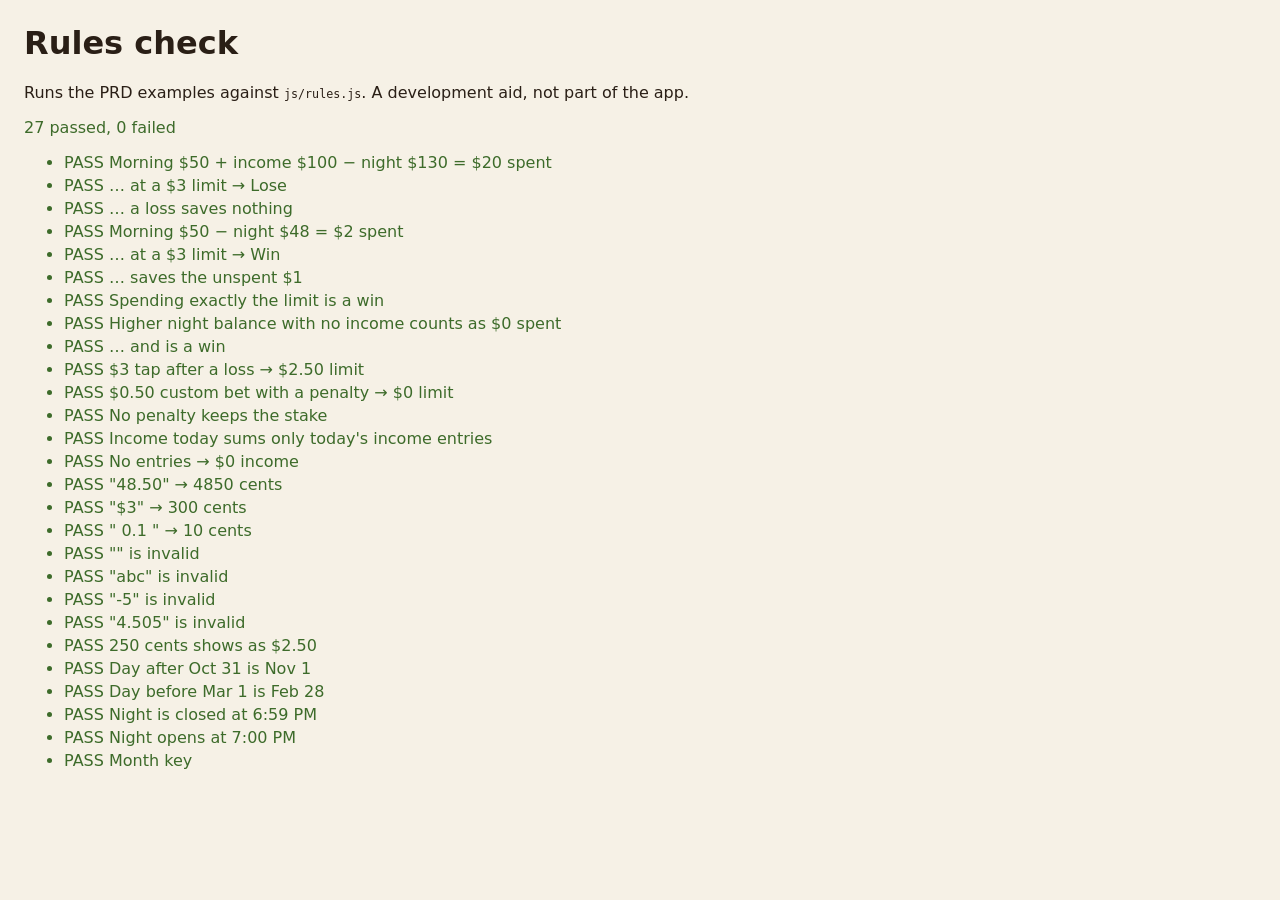
==== tests.html @ 1b7f57a8 "Add morning bet and night verdict Co-Authored-By: Claude Opus 5.5 <noreply@anthropic.com>" ====
<!doctype html>
<html lang="en">
<head>
  <meta charset="utf-8">
  <meta name="viewport" content="width=device-width, initial-scale=1">
  <title>Rules Check</title>
  <style>
    body { font-family: system-ui, sans-serif; margin: 24px; background: #f6f1e6; color: #2a1f16; }
    li { margin: 4px 0; }
    .pass { color: #3d6b2a; }
    .fail { color: #a32a1c; font-weight: bold; }
    code { font-size: 0.9em; }
  </style>
</head>
<body>
  <h1>Rules check</h1>
  <p>Runs the PRD examples against <code>js/rules.js</code>. A development aid, not part of the app.</p>
  <p id="summary"></p>
  <ul id="results"></ul>

  <script src="js/dates.js"></script>
  <script src="js/rules.js"></script>
  <script>
    (function () {
      var R = BY.rules, D = BY.dates;
      var results = [];

      function check(name, actual, expected) {
        var ok = JSON.stringify(actual) === JSON.stringify(expected);
        results.push({ name: name, ok: ok, actual: actual, expected: expected });
      }

      function dataWith(entries) {
        return { diary: { startingBalance: 0, entries: entries } };
      }

      // ---- Verdict (prd.md > Night Check-in and Verdict) ----
      var a = R.settleDay(5000, 10000, 13000, 300);
      check('Morning $50 + income $100 − night $130 = $20 spent', a.actualSpent, 2000);
      check('… at a $3 limit → Lose', a.result, 'loss');
      check('… a loss saves nothing', a.saved, 0);

      var b = R.settleDay(5000, 0, 4800, 300);
      check('Morning $50 − night $48 = $2 spent', b.actualSpent, 200);
      check('… at a $3 limit → Win', b.result, 'win');
      check('… saves the unspent $1', b.saved, 100);

      check('Spending exactly the limit is a win', R.settleDay(5000, 0, 4700, 300).result, 'win');
      check('Higher night balance with no income counts as $0 spent', R.settleDay(5000, 0, 5200, 300).actualSpent, 0);
      check('… and is a win', R.settleDay(5000, 0, 5200, 300).result, 'win');

      // ---- Limits (prd.md > Morning Bet, States and Boundaries) ----
      check('$3 tap after a loss → $2.50 limit', R.limitFor(300, 50), 250);
      check('$0.50 custom bet with a penalty → $0 limit', R.limitFor(50, 50), 0);
      check('No penalty keeps the stake', R.limitFor(1000, 0), 1000);

      // ---- Income from the diary ----
      var diary = dataWith([
        { date: '2026-10-04', type: 'income', amount: 10000 },
        { date: '2026-10-04', type: 'spending', amount: 400 },
        { date: '2026-10-03', type: 'income', amount: 2500 },
        { date: '2026-10-04', type: 'income', amount: 150 }
      ]);
      check('Income today sums only today\'s income entries', R.incomeOn(diary, '2026-10-04'), 10150);
      check('No entries → $0 income', R.incomeOn(dataWith([]), '2026-10-04'), 0);

      // ---- Money input ----
      check('"48.50" → 4850 cents', R.parseMoney('48.50'), 4850);
      check('"$3" → 300 cents', R.parseMoney('$3'), 300);
      check('" 0.1 " → 10 cents', R.parseMoney(' 0.1 '), 10);
      check('"" is invalid', R.parseMoney(''), null);
      check('"abc" is invalid', R.parseMoney('abc'), null);
      check('"-5" is invalid', R.parseMoney('-5'), null);
      check('"4.505" is invalid', R.parseMoney('4.505'), null);
      check('250 cents shows as $2.50', R.formatMoney(250), '$2.50');

      // ---- Dates ----
      check('Day after Oct 31 is Nov 1', D.addDays('2026-10-31', 1), '2026-11-01');
      check('Day before Mar 1 is Feb 28', D.addDays('2026-03-01', -1), '2026-02-28');
      check('Night is closed at 6:59 PM', D.isNightOpen(new Date(2026, 9, 4, 18, 59)), false);
      check('Night opens at 7:00 PM', D.isNightOpen(new Date(2026, 9, 4, 19, 0)), true);
      check('Month key', D.monthKey(new Date(2026, 9, 4)), '2026-10');

      // ---- Show results ----
      var list = document.getElementById('results');
      var failed = 0;
      results.forEach(function (r) {
        var li = document.createElement('li');
        li.className = r.ok ? 'pass' : 'fail';
        li.textContent = (r.ok ? 'PASS  ' : 'FAIL  ') + r.name +
          (r.ok ? '' : '  (got ' + JSON.stringify(r.actual) + ', expected ' + JSON.stringify(r.expected) + ')');
        list.appendChild(li);
        if (!r.ok) failed++;
      });
      var summary = document.getElementById('summary');
      summary.textContent = (results.length - failed) + ' passed, ' + failed + ' failed';
      summary.className = failed ? 'fail' : 'pass';
      summary.dataset.passed = results.length - failed;
      summary.dataset.failed = failed;
    })();
  </script>
</body>
</html>
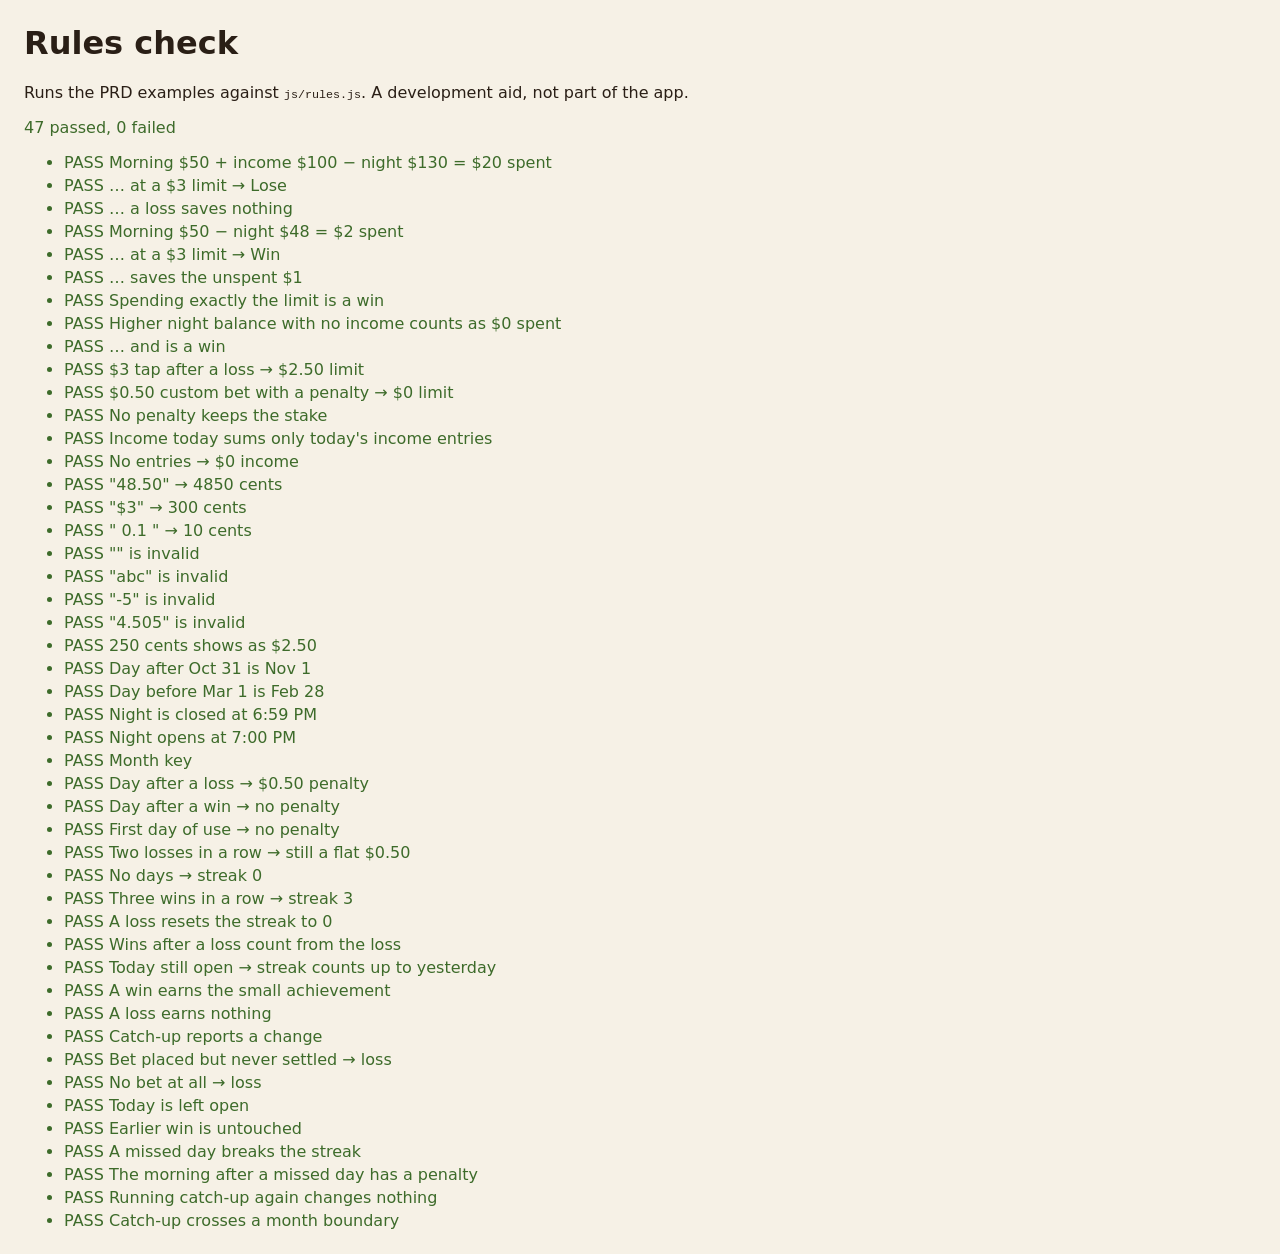
==== commit 76bf37fa: "Add streaks, penalties, and win achievements Co-Authored-By: Claude Opus 5.5 <noreply@anthropic.com>" ====
--- a/tests.html
+++ b/tests.html
@@ -20,6 +20,7 @@
 
   <script src="js/dates.js"></script>
   <script src="js/rules.js"></script>
+  <script src="js/catchup.js"></script>
   <script>
     (function () {
       var R = BY.rules, D = BY.dates;
@@ -81,6 +82,43 @@
       check('Night opens at 7:00 PM', D.isNightOpen(new Date(2026, 9, 4, 19, 0)), true);
       check('Month key', D.monthKey(new Date(2026, 9, 4)), '2026-10');
 
+      // ---- Penalty (prd.md > Morning Bet) ----
+      function day(result) { return { stake: 300, penalty: 0, limit: 300, result: result }; }
+      check('Day after a loss → $0.50 penalty', R.penaltyFor({ days: { '2026-10-03': day('loss') } }, '2026-10-04'), 50);
+      check('Day after a win → no penalty', R.penaltyFor({ days: { '2026-10-03': day('win') } }, '2026-10-04'), 0);
+      check('First day of use → no penalty', R.penaltyFor({ days: {} }, '2026-10-04'), 0);
+      check('Two losses in a row → still a flat $0.50', R.penaltyFor({ days: { '2026-10-02': day('loss'), '2026-10-03': day('loss') } }, '2026-10-04'), 50);
+
+      // ---- Streak (prd.md > Streaks and Achievements) ----
+      check('No days → streak 0', R.currentStreak({ days: {} }), 0);
+      check('Three wins in a row → streak 3', R.currentStreak({ days: {
+        '2026-10-01': day('win'), '2026-10-02': day('win'), '2026-10-03': day('win') } }), 3);
+      check('A loss resets the streak to 0', R.currentStreak({ days: {
+        '2026-10-01': day('win'), '2026-10-02': day('win'), '2026-10-03': day('loss') } }), 0);
+      check('Wins after a loss count from the loss', R.currentStreak({ days: {
+        '2026-10-01': day('win'), '2026-10-02': day('loss'), '2026-10-03': day('win'), '2026-10-04': day('win') } }), 2);
+      check('Today still open → streak counts up to yesterday', R.currentStreak({ days: {
+        '2026-10-02': day('win'), '2026-10-03': day('win'), '2026-10-04': day(null) } }), 2);
+      check('A win earns the small achievement', R.achievementsFor({ days: { '2026-10-04': day('win') } }, '2026-10-04'), ['win']);
+      check('A loss earns nothing', R.achievementsFor({ days: { '2026-10-04': day('loss') } }, '2026-10-04'), []);
+
+      // ---- Missed check-ins (catch-up on open) ----
+      var missed = { startDate: '2026-10-01', days: {
+        '2026-10-01': day('win'),
+        '2026-10-02': { stake: 300, penalty: 0, limit: 300, morningBalance: 5000, result: null } } };
+      var changed = BY.catchup.run(missed, new Date(2026, 9, 4, 9, 0));
+      check('Catch-up reports a change', changed, true);
+      check('Bet placed but never settled → loss', [missed.days['2026-10-02'].result, missed.days['2026-10-02'].missed], ['loss', true]);
+      check('No bet at all → loss', [missed.days['2026-10-03'].result, missed.days['2026-10-03'].missed], ['loss', true]);
+      check('Today is left open', missed.days['2026-10-04'], undefined);
+      check('Earlier win is untouched', missed.days['2026-10-01'].result, 'win');
+      check('A missed day breaks the streak', R.currentStreak(missed), 0);
+      check('The morning after a missed day has a penalty', R.penaltyFor(missed, '2026-10-04'), 50);
+      check('Running catch-up again changes nothing', BY.catchup.run(missed, new Date(2026, 9, 4, 9, 0)), false);
+      var acrossMonth = { startDate: '2026-09-29', days: {} };
+      BY.catchup.run(acrossMonth, new Date(2026, 9, 2, 9, 0));
+      check('Catch-up crosses a month boundary', Object.keys(acrossMonth.days).sort(), ['2026-09-29', '2026-09-30', '2026-10-01']);
+
       // ---- Show results ----
       var list = document.getElementById('results');
       var failed = 0;
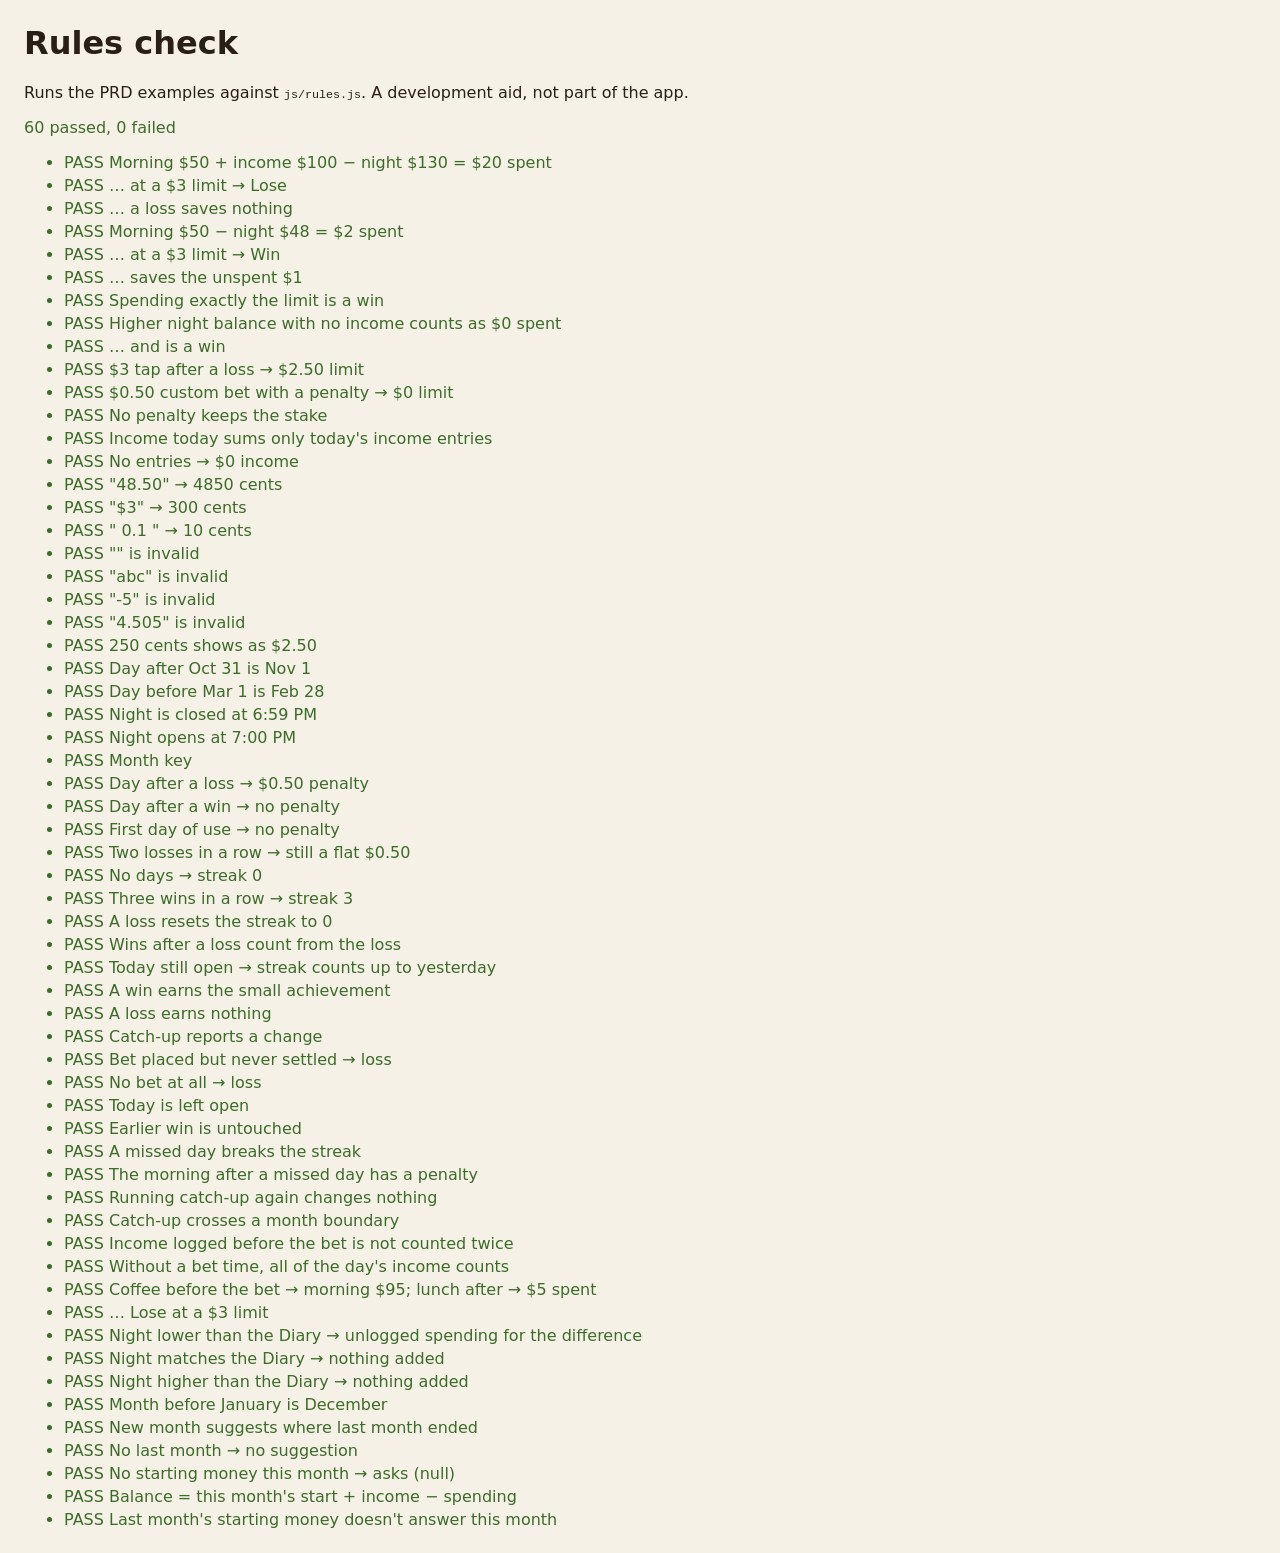
==== commit eed84690: "Add diary with one shared balance and unlogged spending Co-Authored-By: Claude Opus 5.5 <noreply@ant" ====
--- a/tests.html
+++ b/tests.html
@@ -32,7 +32,7 @@
       }
 
       function dataWith(entries) {
-        return { diary: { startingBalance: 0, entries: entries } };
+        return { days: {}, diary: { startingBalances: {}, entries: entries } };
       }
 
       // ---- Verdict (prd.md > Night Check-in and Verdict) ----
@@ -119,6 +119,53 @@
       BY.catchup.run(acrossMonth, new Date(2026, 9, 2, 9, 0));
       check('Catch-up crosses a month boundary', Object.keys(acrossMonth.days).sort(), ['2026-09-29', '2026-09-30', '2026-10-01']);
 
+      // ---- One balance: the bet starts from the Diary balance (prd.md > Morning Bet) ----
+      var BET = 1000000; // a fake "bet locked in" time
+      var inc = dataWith([
+        { date: '2026-10-04', type: 'income', amount: 10000, at: BET - 5 },
+        { date: '2026-10-04', type: 'income', amount: 2000, at: BET + 5 },
+        { date: '2026-10-04', type: 'spending', amount: 500, at: BET + 6 }
+      ]);
+      check('Income logged before the bet is not counted twice', R.incomeOn(inc, '2026-10-04', BET), 2000);
+      check('Without a bet time, all of the day\'s income counts', R.incomeOn(inc, '2026-10-04'), 12000);
+
+      // Example from the team: Diary $100, $5 coffee before the bet, $5 lunch after
+      var ex = dataWith([
+        { date: '2026-10-04', type: 'spending', amount: 500, at: BET - 5 },
+        { date: '2026-10-04', type: 'spending', amount: 500, at: BET + 5 }
+      ]);
+      ex.diary.startingBalances['2026-10'] = 10000;
+      var exOut = R.settleDay(9500, R.incomeOn(ex, '2026-10-04', BET), 9000, 300);
+      check('Coffee before the bet → morning $95; lunch after → $5 spent', exOut.actualSpent, 500);
+      check('… Lose at a $3 limit', exOut.result, 'loss');
+
+      // ---- Unlogged spending at settle ----
+      check('Night lower than the Diary → unlogged spending for the difference',
+        R.unloggedSpending(9000, 8400), { type: 'spending', amount: 600, note: 'Unlogged spending' });
+      check('Night matches the Diary → nothing added', R.unloggedSpending(9000, 9000), null);
+      check('Night higher than the Diary → nothing added', R.unloggedSpending(9000, 9500), null);
+
+      // ---- New month suggestion ----
+      check('Month before January is December', D.prevMonth('2026-01'), '2025-12');
+      var nm = dataWith([
+        { date: '2026-09-10', type: 'spending', amount: 2000 },
+        { date: '2026-09-20', type: 'income', amount: 500 }
+      ]);
+      nm.diary.startingBalances['2026-09'] = 20000;
+      check('New month suggests where last month ended', R.monthStartSuggestion(nm, '2026-10'), 18500);
+      check('No last month → no suggestion', R.monthStartSuggestion(nm, '2026-09'), null);
+
+      // ---- Diary balance per month (prd.md > Diary) ----
+      var md = dataWith([
+        { date: '2026-09-30', type: 'spending', amount: 999 },
+        { date: '2026-10-01', type: 'spending', amount: 400 },
+        { date: '2026-10-02', type: 'income', amount: 10000 }
+      ]);
+      check('No starting money this month → asks (null)', R.monthBalance(md, '2026-10'), null);
+      md.diary.startingBalances['2026-10'] = 20000;
+      check("Balance = this month's start + income − spending", R.monthBalance(md, '2026-10'), 29600);
+      check("Last month's starting money doesn't answer this month", R.monthBalance({ diary: { startingBalances: { '2026-09': 5000 }, entries: [] } }, '2026-10'), null);
+
       // ---- Show results ----
       var list = document.getElementById('results');
       var failed = 0;
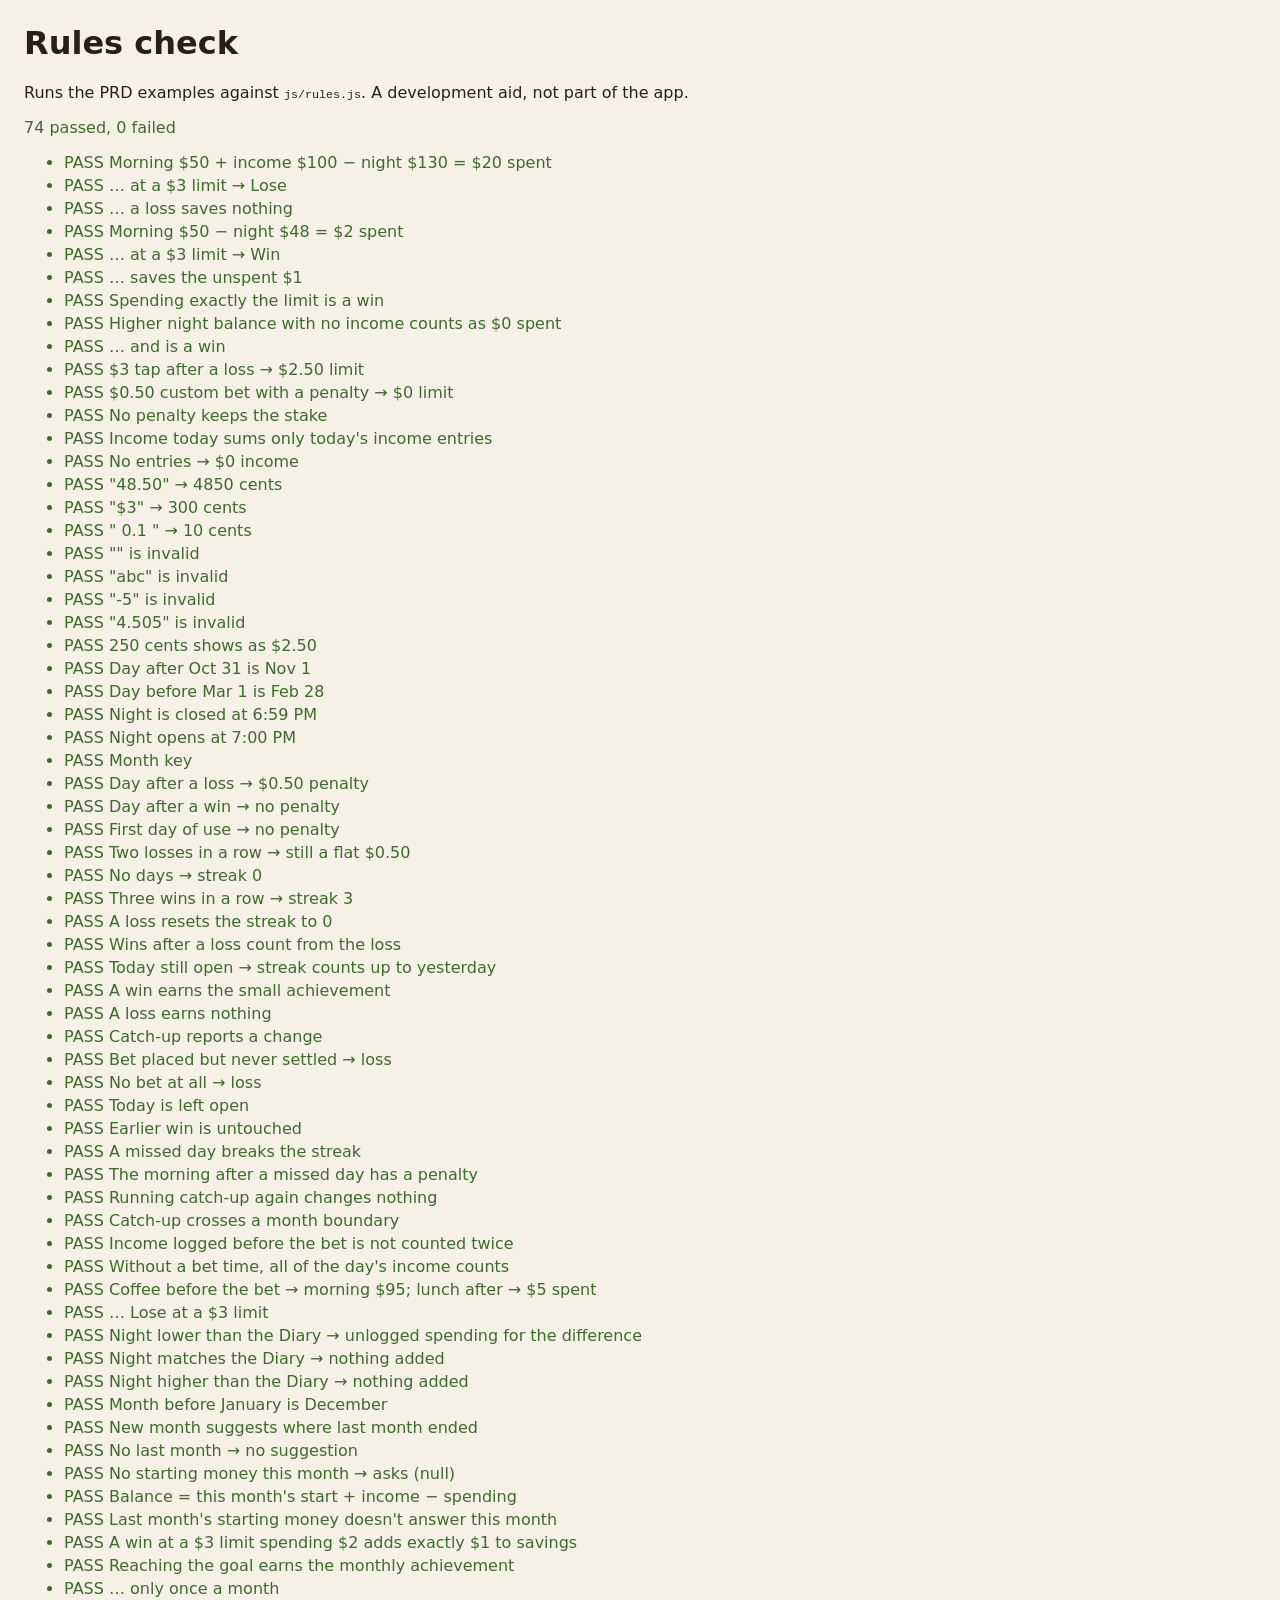
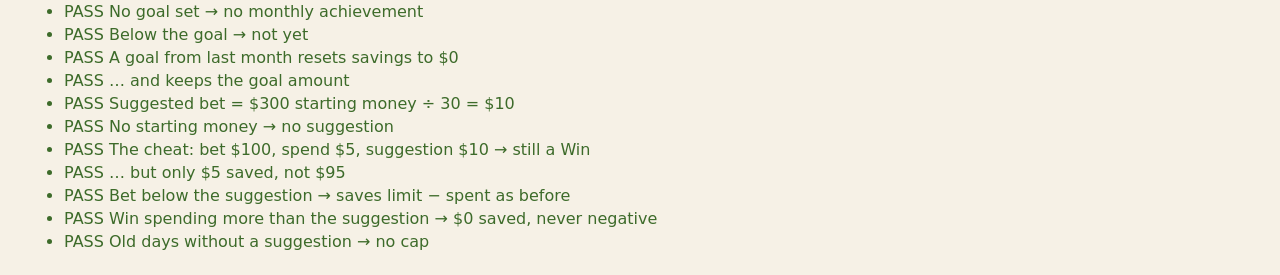
==== commit 60fc2f05: "Add monthly saving goal and achievement Co-Authored-By: Claude Opus 5.5 <noreply@anthropic.com>" ====
--- a/tests.html
+++ b/tests.html
@@ -165,6 +165,33 @@
       md.diary.startingBalances['2026-10'] = 20000;
       check("Balance = this month's start + income − spending", R.monthBalance(md, '2026-10'), 29600);
       check("Last month's starting money doesn't answer this month", R.monthBalance({ diary: { startingBalances: { '2026-09': 5000 }, entries: [] } }, '2026-10'), null);
+
+      // ---- Monthly goal (prd.md > Monthly Goal) ----
+      var w = R.settleDay(5000, 0, 4800, 300);
+      var g = { amount: 100, month: '2026-10', saved: 0, monthlyAchieved: false };
+      g.saved += w.saved;
+      check('A win at a $3 limit spending $2 adds exactly $1 to savings', g.saved, 100);
+      var goalData = { days: { '2026-10-04': day('win') }, goal: g };
+      check('Reaching the goal earns the monthly achievement', R.achievementsFor(goalData, '2026-10-04'), ['win', 'monthly']);
+      g.monthlyAchieved = true;
+      check('… only once a month', R.achievementsFor(goalData, '2026-10-04'), ['win']);
+      check('No goal set → no monthly achievement',
+        R.goalJustReached({ amount: 0, saved: 500, monthlyAchieved: false }), false);
+      check('Below the goal → not yet', R.goalJustReached({ amount: 600, saved: 599, monthlyAchieved: false }), false);
+      var oldGoal = { startDate: '2026-10-01', days: {}, goal: { amount: 60000, month: '2026-09', saved: 4200, monthlyAchieved: true } };
+      BY.catchup.run(oldGoal, new Date(2026, 9, 1, 9, 0));
+      check('A goal from last month resets savings to $0', [oldGoal.goal.saved, oldGoal.goal.monthlyAchieved, oldGoal.goal.month], [0, false, '2026-10']);
+      check('… and keeps the goal amount', oldGoal.goal.amount, 60000);
+
+      // ---- Suggested bet caps savings (team decision in slice 4) ----
+      check('Suggested bet = $300 starting money ÷ 30 = $10', R.suggestedBet(30000), 1000);
+      check('No starting money → no suggestion', R.suggestedBet(undefined), null);
+      var cheat = R.settleDay(10000, 0, 9500, 10000, 1000);
+      check('The cheat: bet $100, spend $5, suggestion $10 → still a Win', cheat.result, 'win');
+      check('… but only $5 saved, not $95', cheat.saved, 500);
+      check('Bet below the suggestion → saves limit − spent as before', R.settleDay(5000, 0, 4800, 300, 1000).saved, 100);
+      check('Win spending more than the suggestion → $0 saved, never negative', R.settleDay(10000, 0, 8500, 2000, 1000).saved, 0);
+      check('Old days without a suggestion → no cap', R.settleDay(5000, 0, 4800, 300).saved, 100);
 
       // ---- Show results ----
       var list = document.getElementById('results');
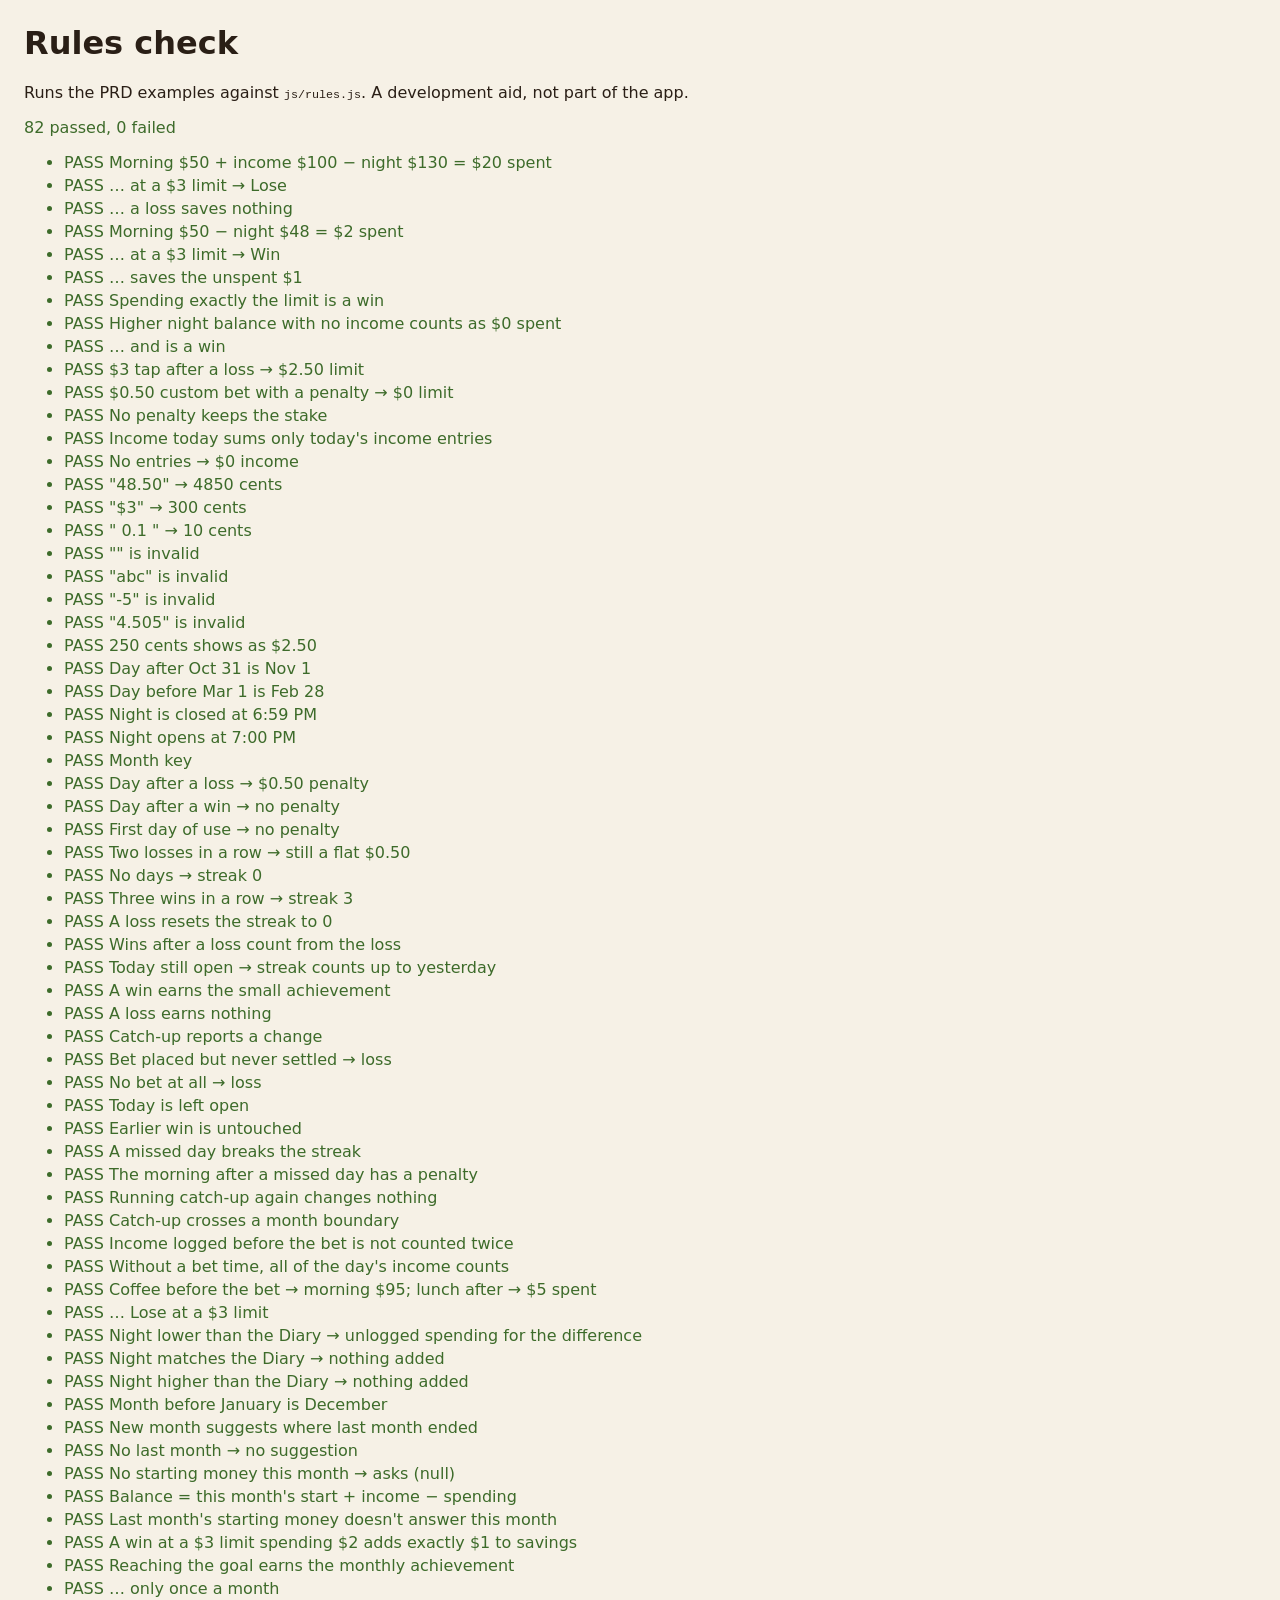
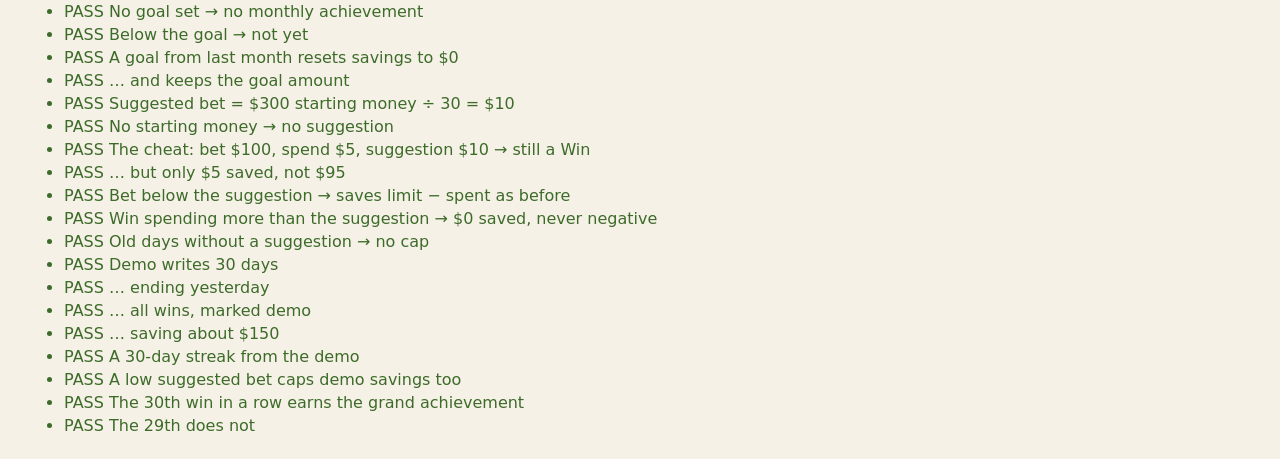
==== commit 0b191414: "Add streak grid and 30-day demo Co-Authored-By: Claude Opus 5.5 <noreply@anthropic.com>" ====
--- a/tests.html
+++ b/tests.html
@@ -192,6 +192,21 @@
       check('Bet below the suggestion → saves limit − spent as before', R.settleDay(5000, 0, 4800, 300, 1000).saved, 100);
       check('Win spending more than the suggestion → $0 saved, never negative', R.settleDay(10000, 0, 8500, 2000, 1000).saved, 0);
       check('Old days without a suggestion → no cap', R.settleDay(5000, 0, 4800, 300).saved, 100);
+
+      // ---- 30-day demo and grand achievement (prd.md > Demo Buttons) ----
+      var dd = R.demoDays('2026-10-05', 1000);
+      var ddKeys = Object.keys(dd.days).sort();
+      check('Demo writes 30 days', ddKeys.length, 30);
+      check('… ending yesterday', [ddKeys[0], ddKeys[29]], ['2026-09-05', '2026-10-04']);
+      check('… all wins, marked demo', ddKeys.every(function (k) { return dd.days[k].result === 'win' && dd.days[k].demo; }), true);
+      check('… saving about $150', dd.saved >= 14000 && dd.saved <= 16000, true);
+      check('A 30-day streak from the demo', R.currentStreak({ days: dd.days }), 30);
+      check('A low suggested bet caps demo savings too', R.demoDays('2026-10-05', 167).saved, 0);
+      var g29 = R.demoDays('2026-10-05', 1000).days;
+      delete g29['2026-09-05'];
+      g29['2026-10-05'] = day('win');
+      check('The 30th win in a row earns the grand achievement', R.achievementsFor({ days: g29 }, '2026-10-05'), ['win', 'grand30']);
+      check('The 29th does not', R.achievementsFor({ days: g29 }, '2026-10-04'), ['win']);
 
       // ---- Show results ----
       var list = document.getElementById('results');
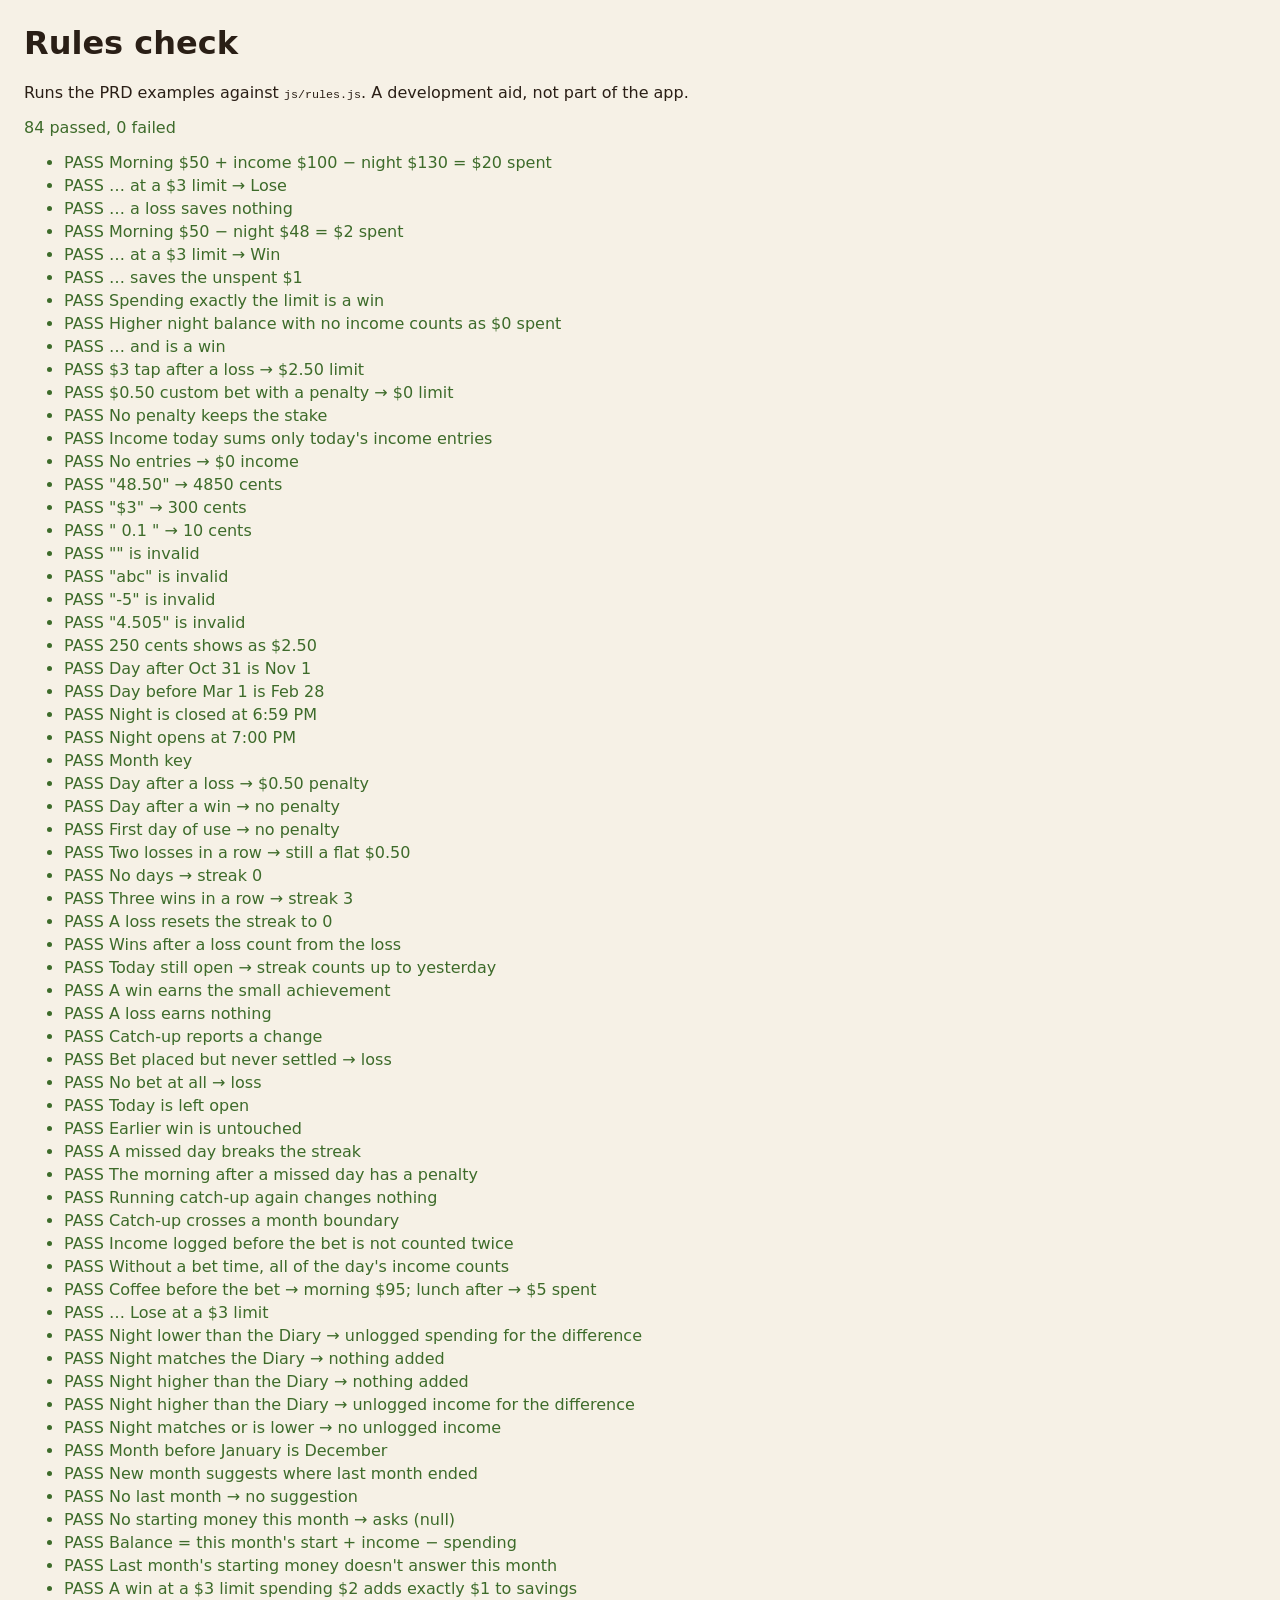
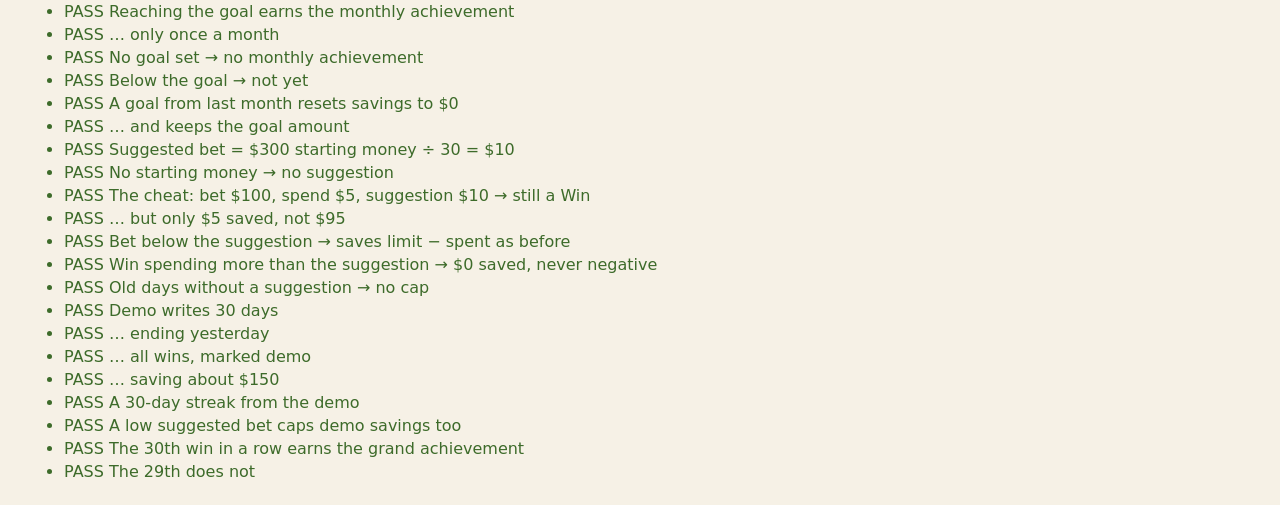
==== commit b8da6f1c: "Warn before settling when night balance exceeds the Diary Co-Authored-By: Claude Opus 5.5 <noreply@a" ====
--- a/tests.html
+++ b/tests.html
@@ -144,6 +144,9 @@
         R.unloggedSpending(9000, 8400), { type: 'spending', amount: 600, note: 'Unlogged spending' });
       check('Night matches the Diary → nothing added', R.unloggedSpending(9000, 9000), null);
       check('Night higher than the Diary → nothing added', R.unloggedSpending(9000, 9500), null);
+      check('Night higher than the Diary → unlogged income for the difference',
+        R.unloggedIncome(10000, 11000), { type: 'income', amount: 1000, note: 'Unlogged income' });
+      check('Night matches or is lower → no unlogged income', [R.unloggedIncome(10000, 10000), R.unloggedIncome(10000, 9000)], [null, null]);
 
       // ---- New month suggestion ----
       check('Month before January is December', D.prevMonth('2026-01'), '2025-12');
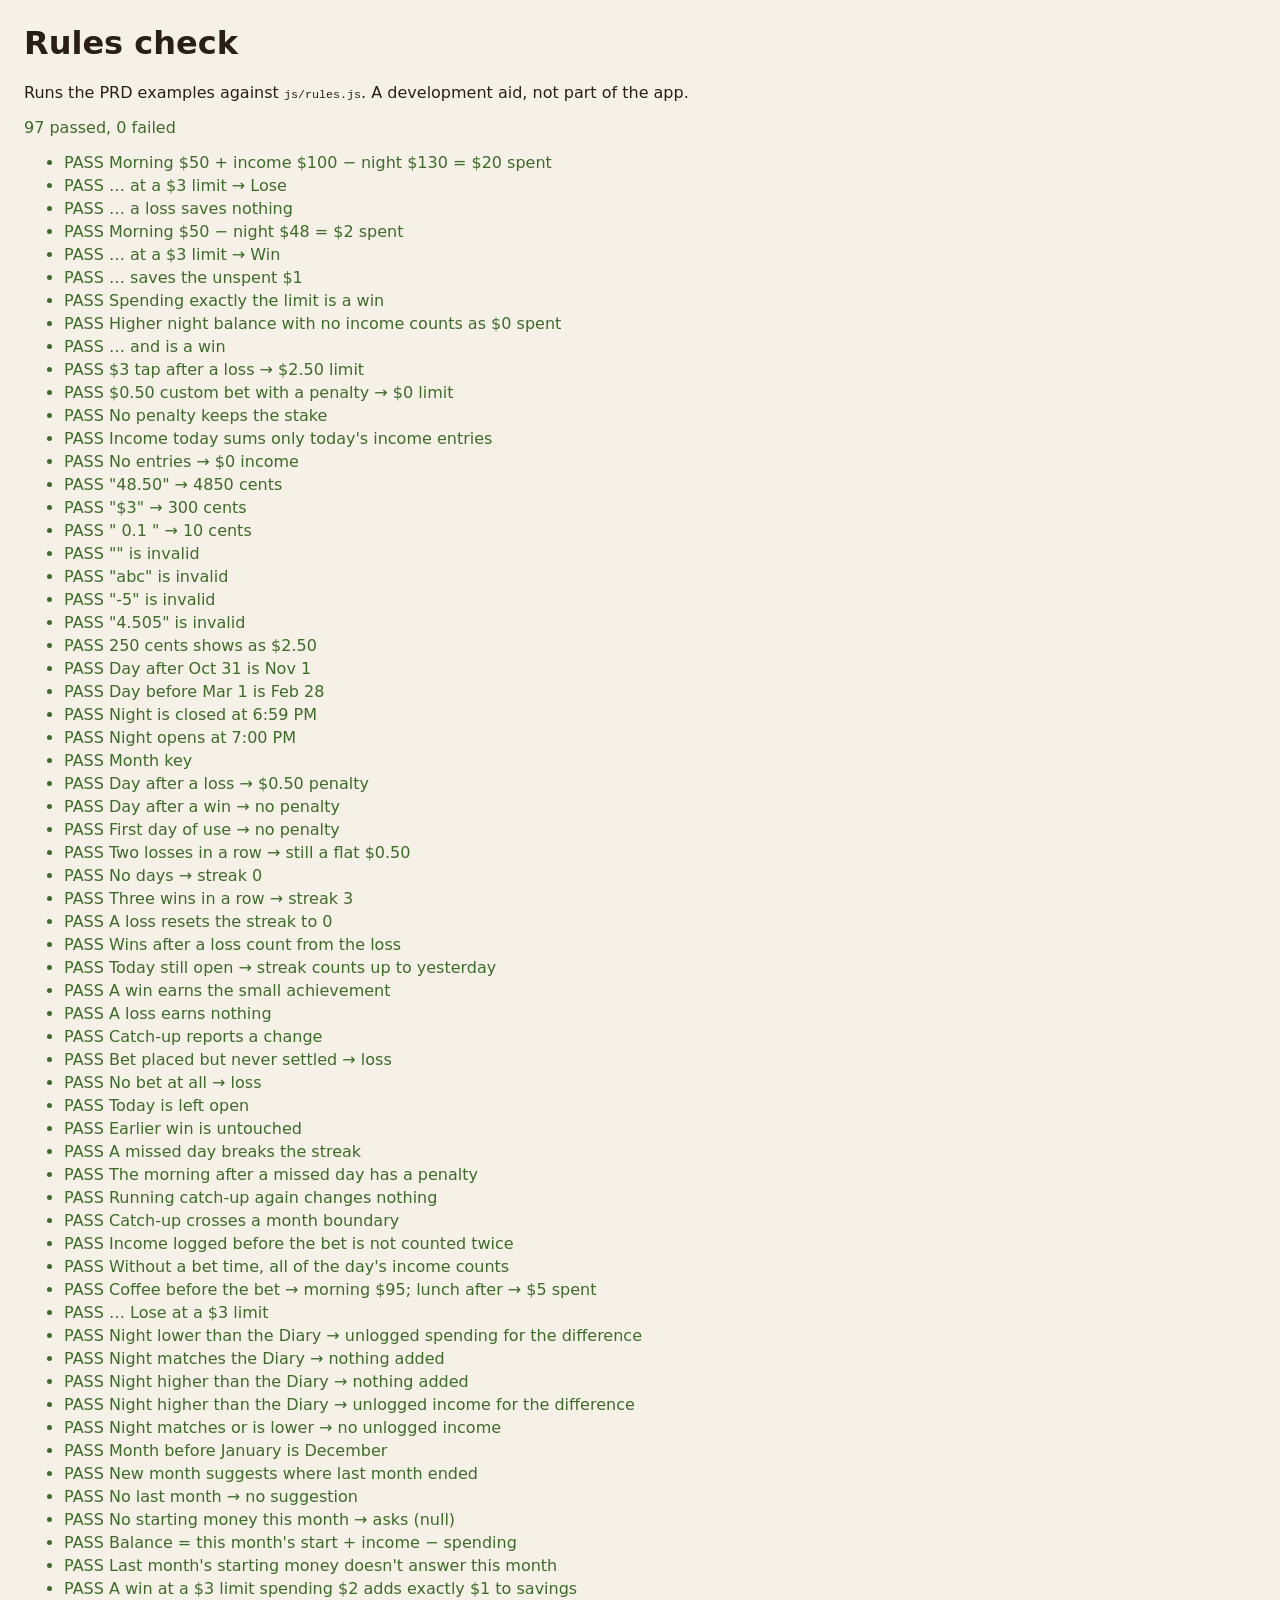
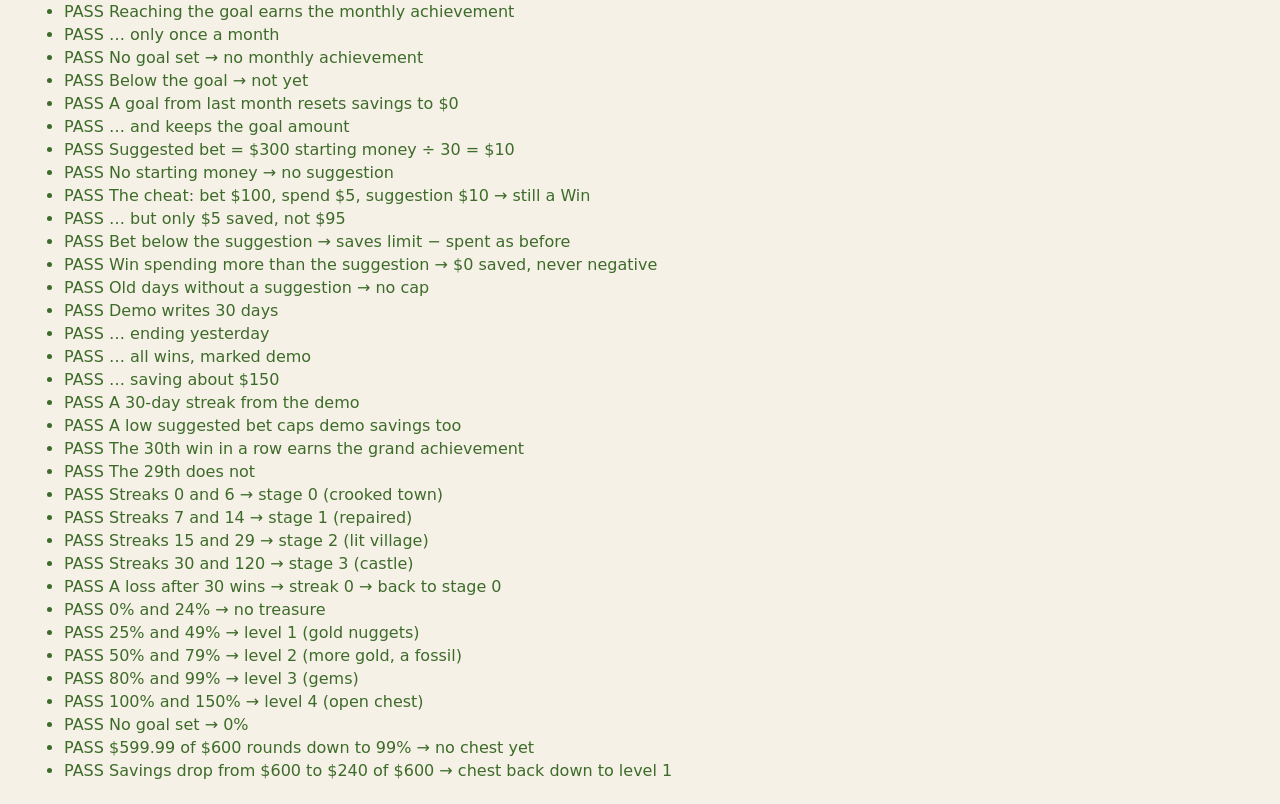
==== commit 0e382e5c: "Grow the town with the streak and bury treasure toward the goal The edge scene now changes with the " ====
--- a/tests.html
+++ b/tests.html
@@ -21,6 +21,7 @@
   <script src="js/dates.js"></script>
   <script src="js/rules.js"></script>
   <script src="js/catchup.js"></script>
+  <script src="js/scene.js"></script>
   <script>
     (function () {
       var R = BY.rules, D = BY.dates;
@@ -210,6 +211,27 @@
       g29['2026-10-05'] = day('win');
       check('The 30th win in a row earns the grand achievement', R.achievementsFor({ days: g29 }, '2026-10-05'), ['win', 'grand30']);
       check('The 29th does not', R.achievementsFor({ days: g29 }, '2026-10-04'), ['win']);
+
+      // ---- The town grows with the streak (js/scene.js) ----
+      var S = BY.scene;
+      check('Streaks 0 and 6 → stage 0 (crooked town)', [S.stageFor(0), S.stageFor(6)], [0, 0]);
+      check('Streaks 7 and 14 → stage 1 (repaired)', [S.stageFor(7), S.stageFor(14)], [1, 1]);
+      check('Streaks 15 and 29 → stage 2 (lit village)', [S.stageFor(15), S.stageFor(29)], [2, 2]);
+      check('Streaks 30 and 120 → stage 3 (castle)', [S.stageFor(30), S.stageFor(120)], [3, 3]);
+      check('A loss after 30 wins → streak 0 → back to stage 0',
+        S.stageFor(R.currentStreak({ days: Object.assign(R.demoDays('2026-10-05', 1000).days, { '2026-10-05': day('loss') }) })), 0);
+
+      // ---- Buried treasure grows with the monthly goal (js/scene.js) ----
+      check('0% and 24% → no treasure', [S.treasureFor(0), S.treasureFor(24)], [0, 0]);
+      check('25% and 49% → level 1 (gold nuggets)', [S.treasureFor(25), S.treasureFor(49)], [1, 1]);
+      check('50% and 79% → level 2 (more gold, a fossil)', [S.treasureFor(50), S.treasureFor(79)], [2, 2]);
+      check('80% and 99% → level 3 (gems)', [S.treasureFor(80), S.treasureFor(99)], [3, 3]);
+      check('100% and 150% → level 4 (open chest)', [S.treasureFor(100), S.treasureFor(150)], [4, 4]);
+      check('No goal set → 0%', [S.goalPercent({ amount: 0, saved: 5000 }), S.goalPercent(undefined)], [0, 0]);
+      check('$599.99 of $600 rounds down to 99% → no chest yet',
+        S.treasureFor(S.goalPercent({ amount: 60000, saved: 59999 })), 3);
+      check('Savings drop from $600 to $240 of $600 → chest back down to level 1',
+        [S.treasureFor(S.goalPercent({ amount: 60000, saved: 60000 })), S.treasureFor(S.goalPercent({ amount: 60000, saved: 24000 }))], [4, 1]);
 
       // ---- Show results ----
       var list = document.getElementById('results');
